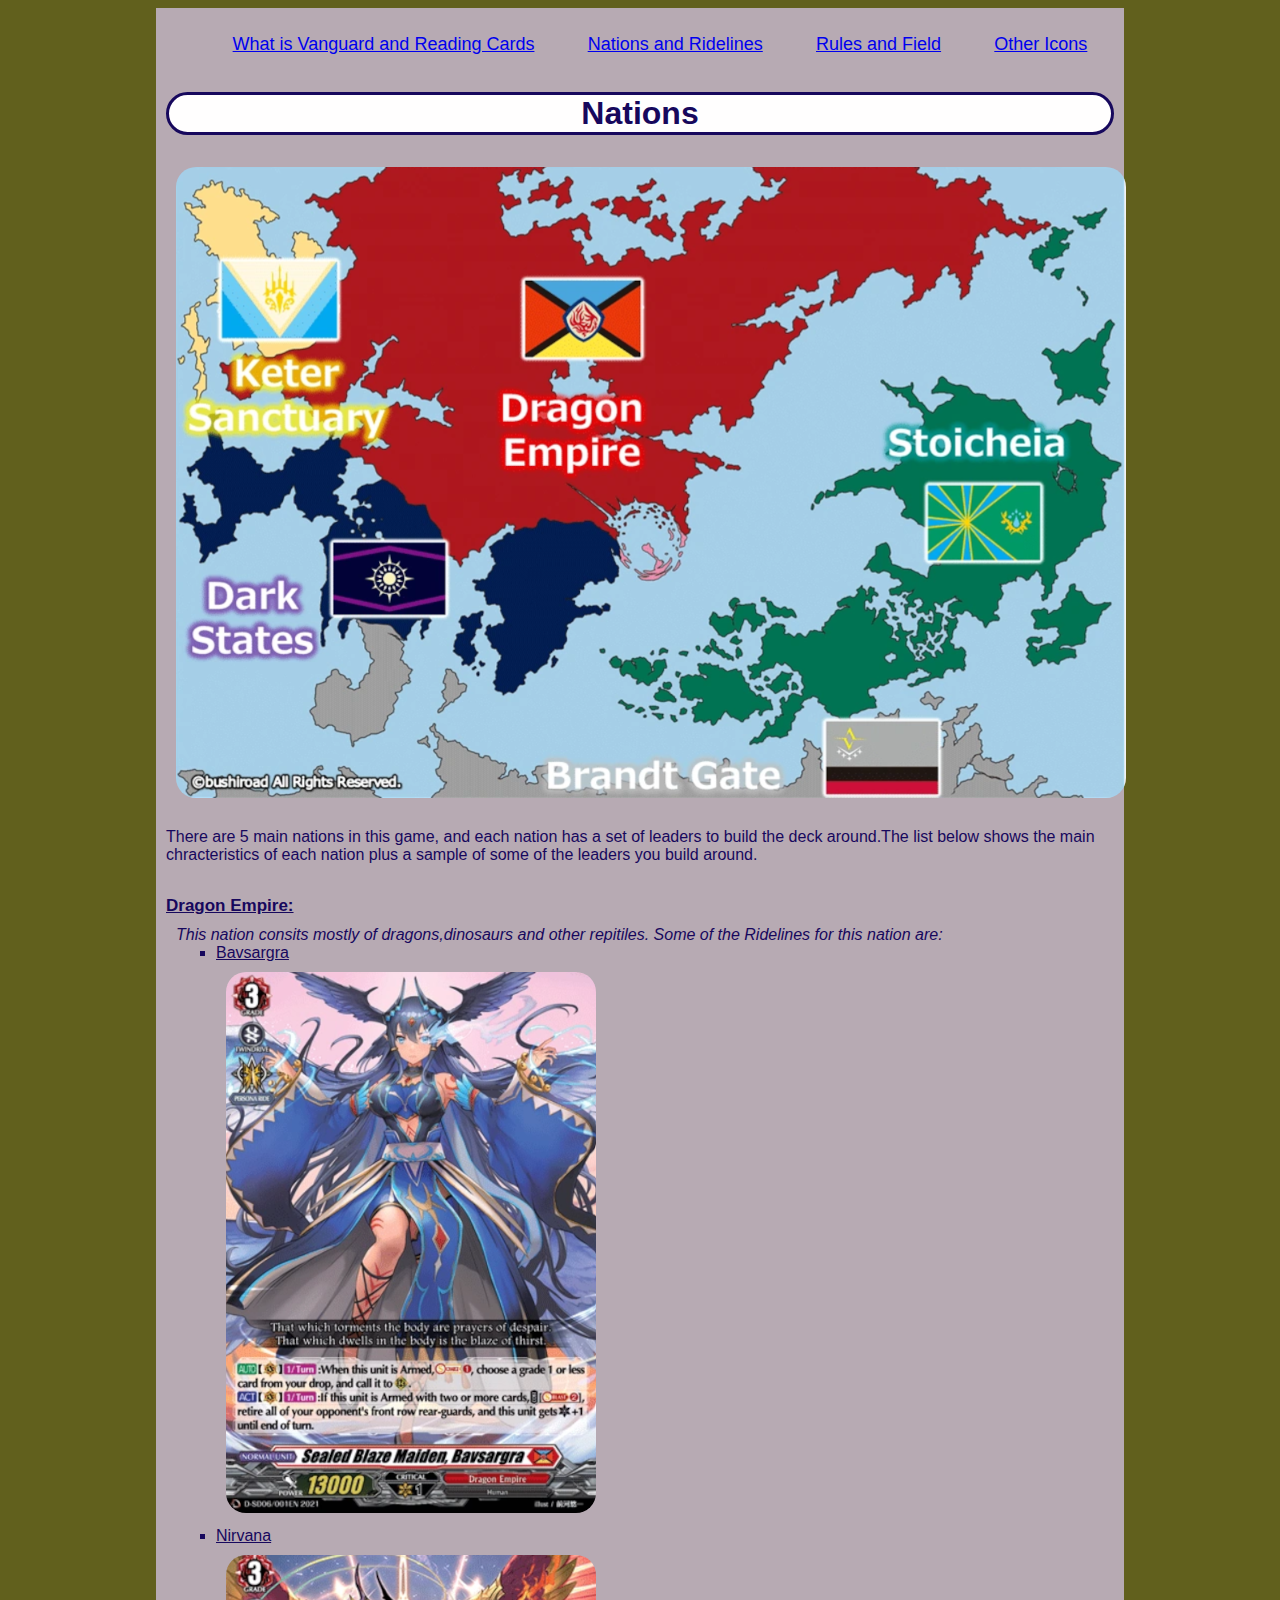
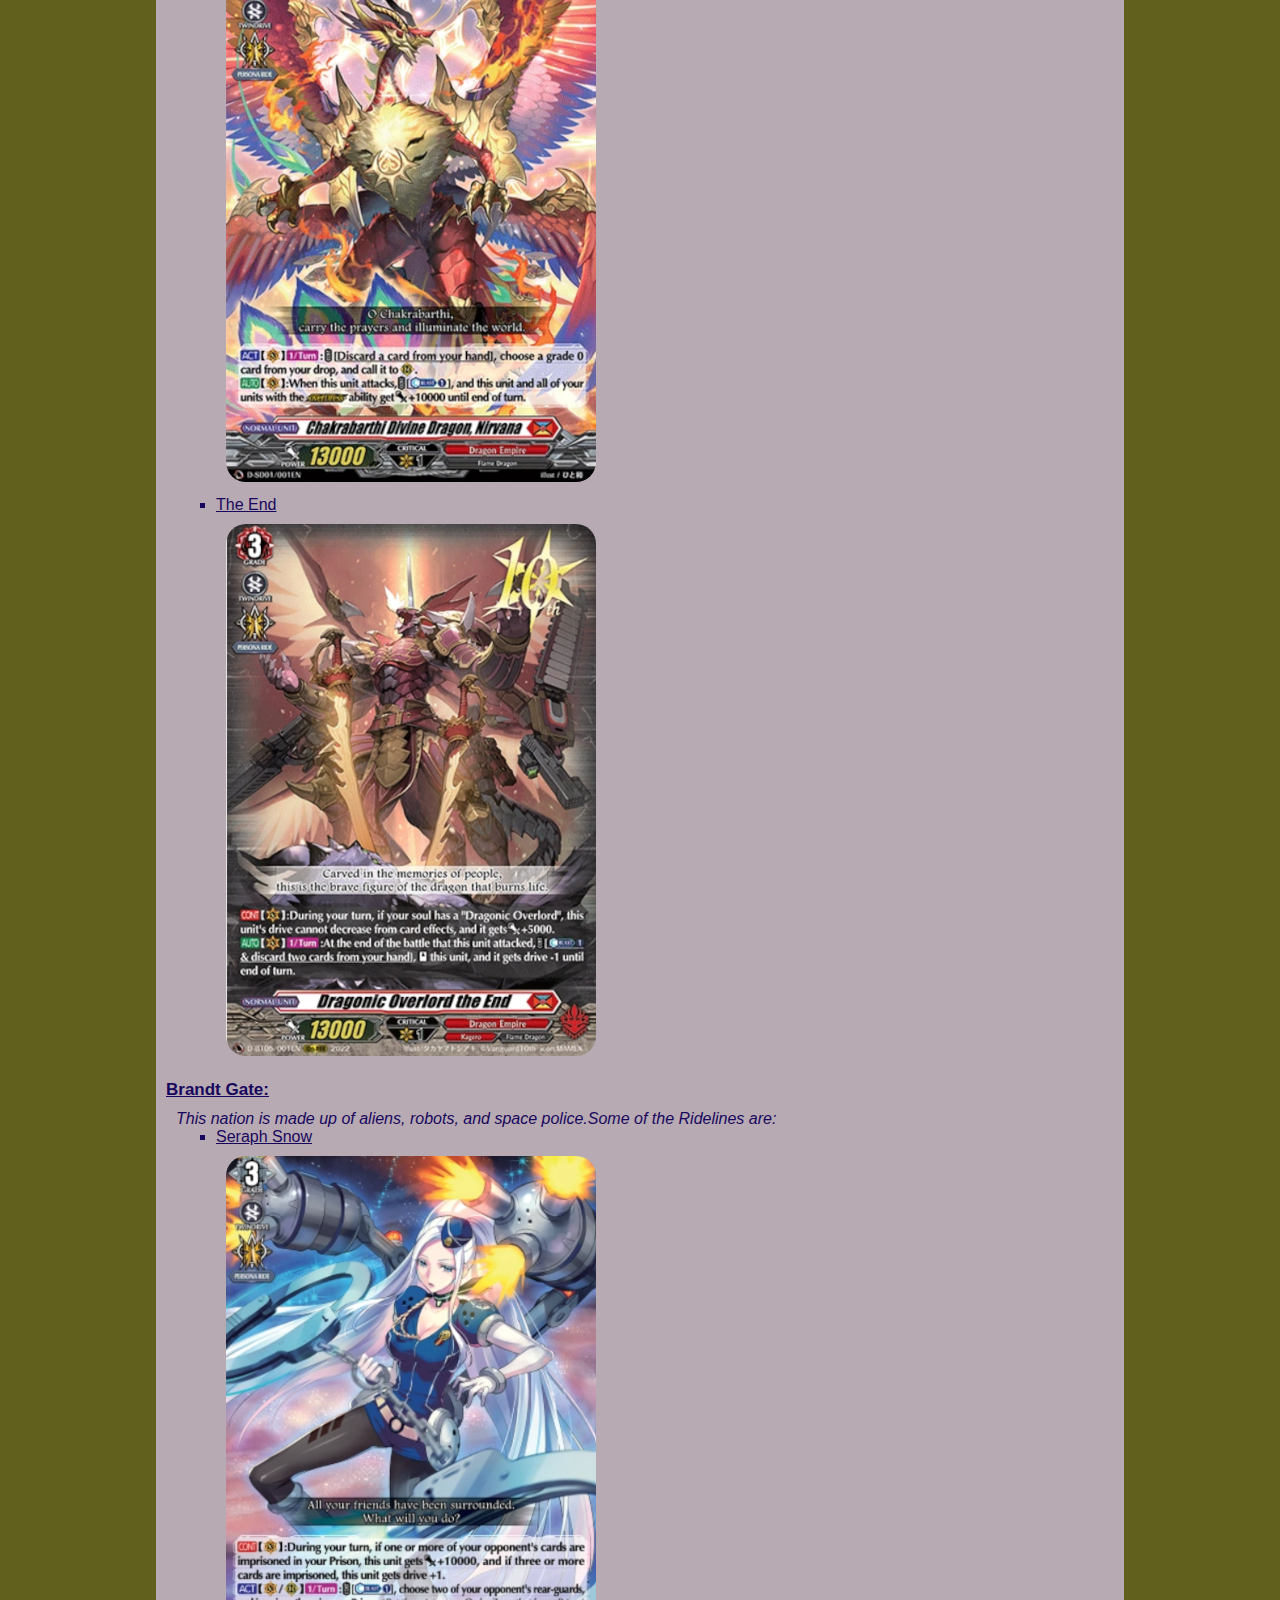
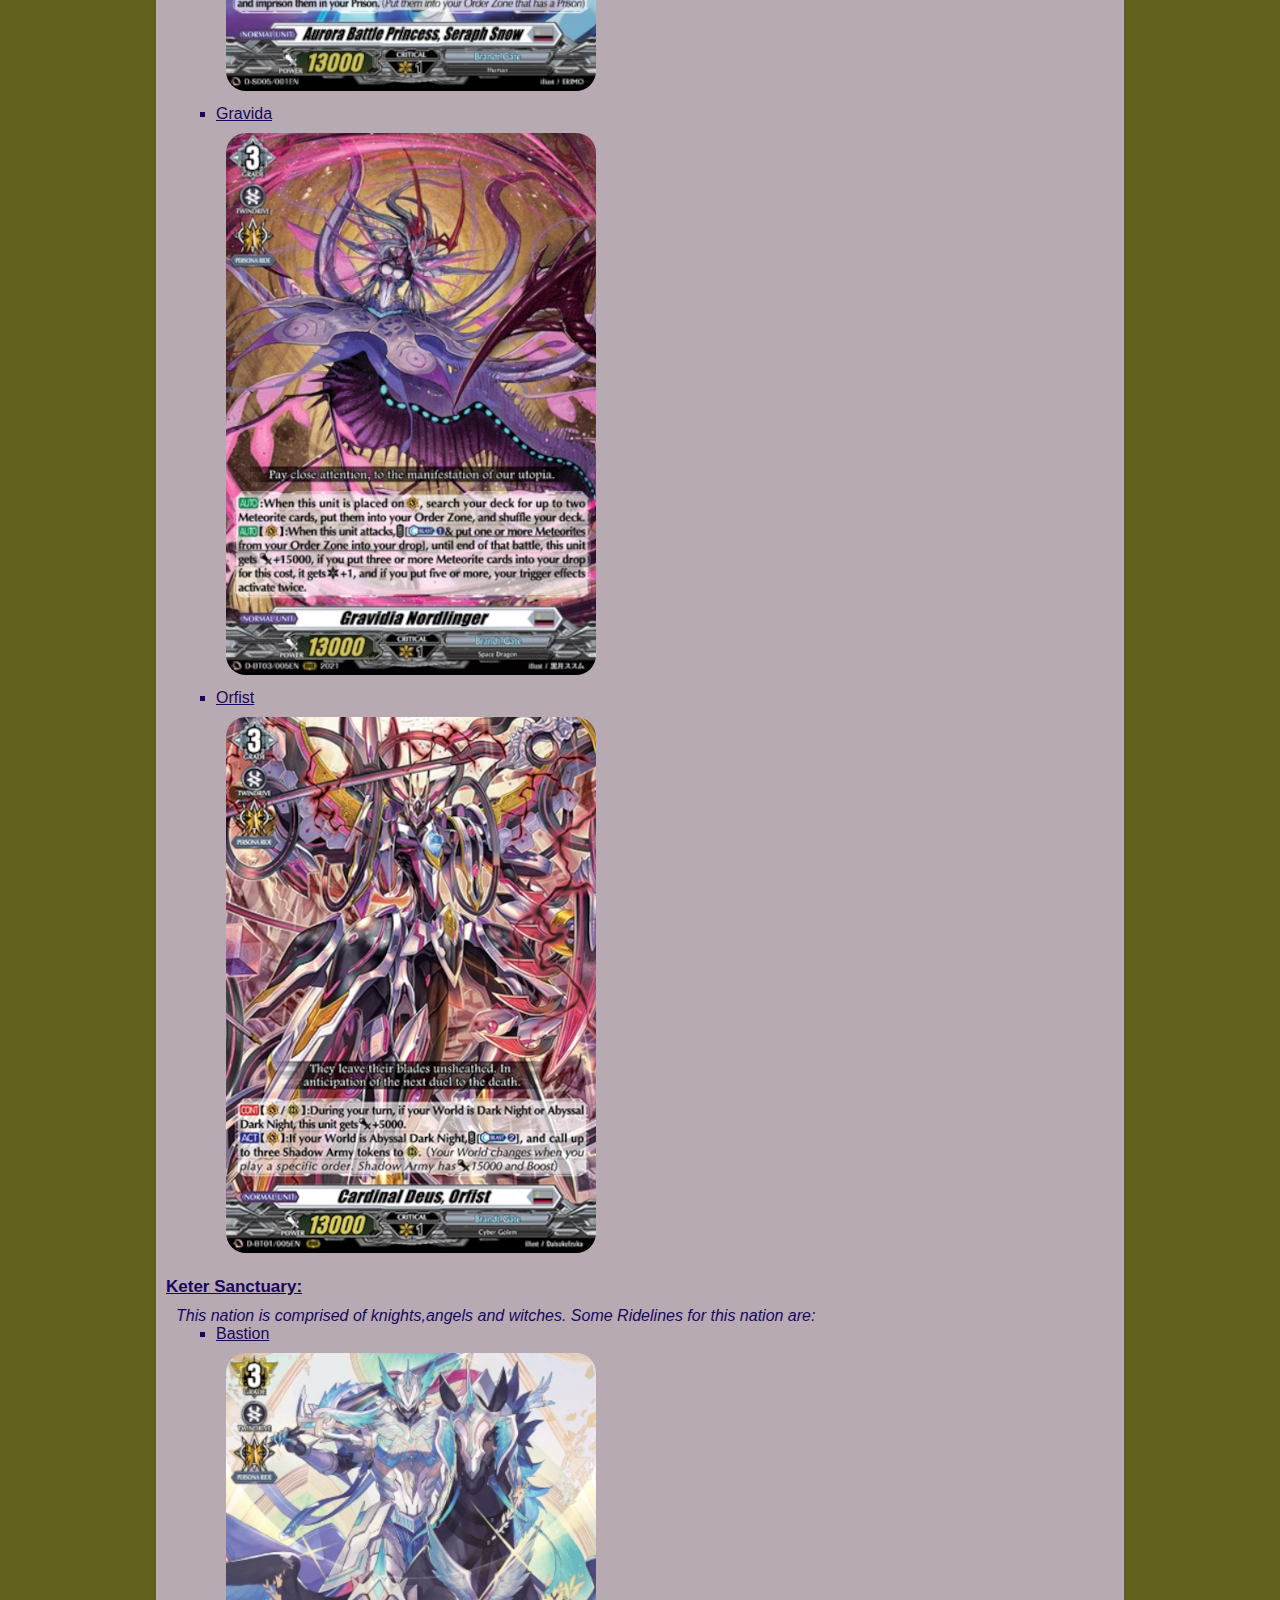
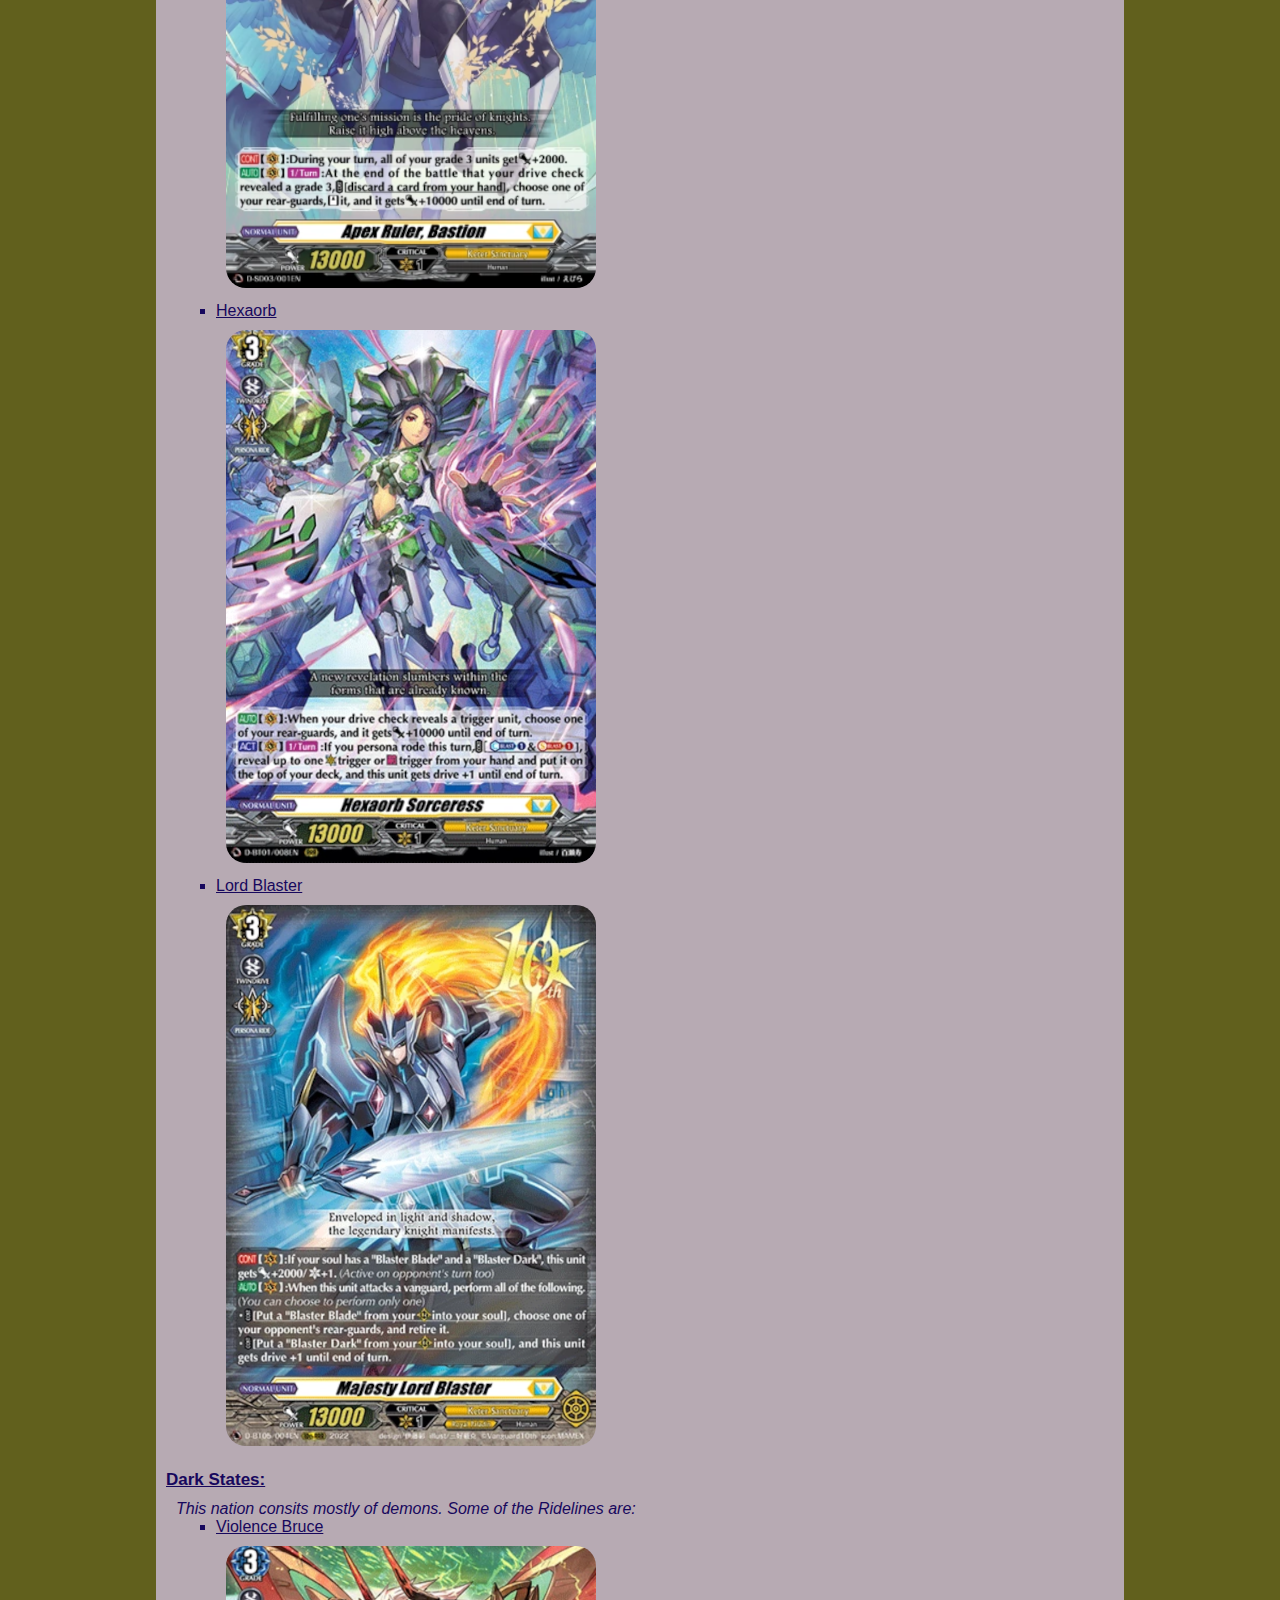
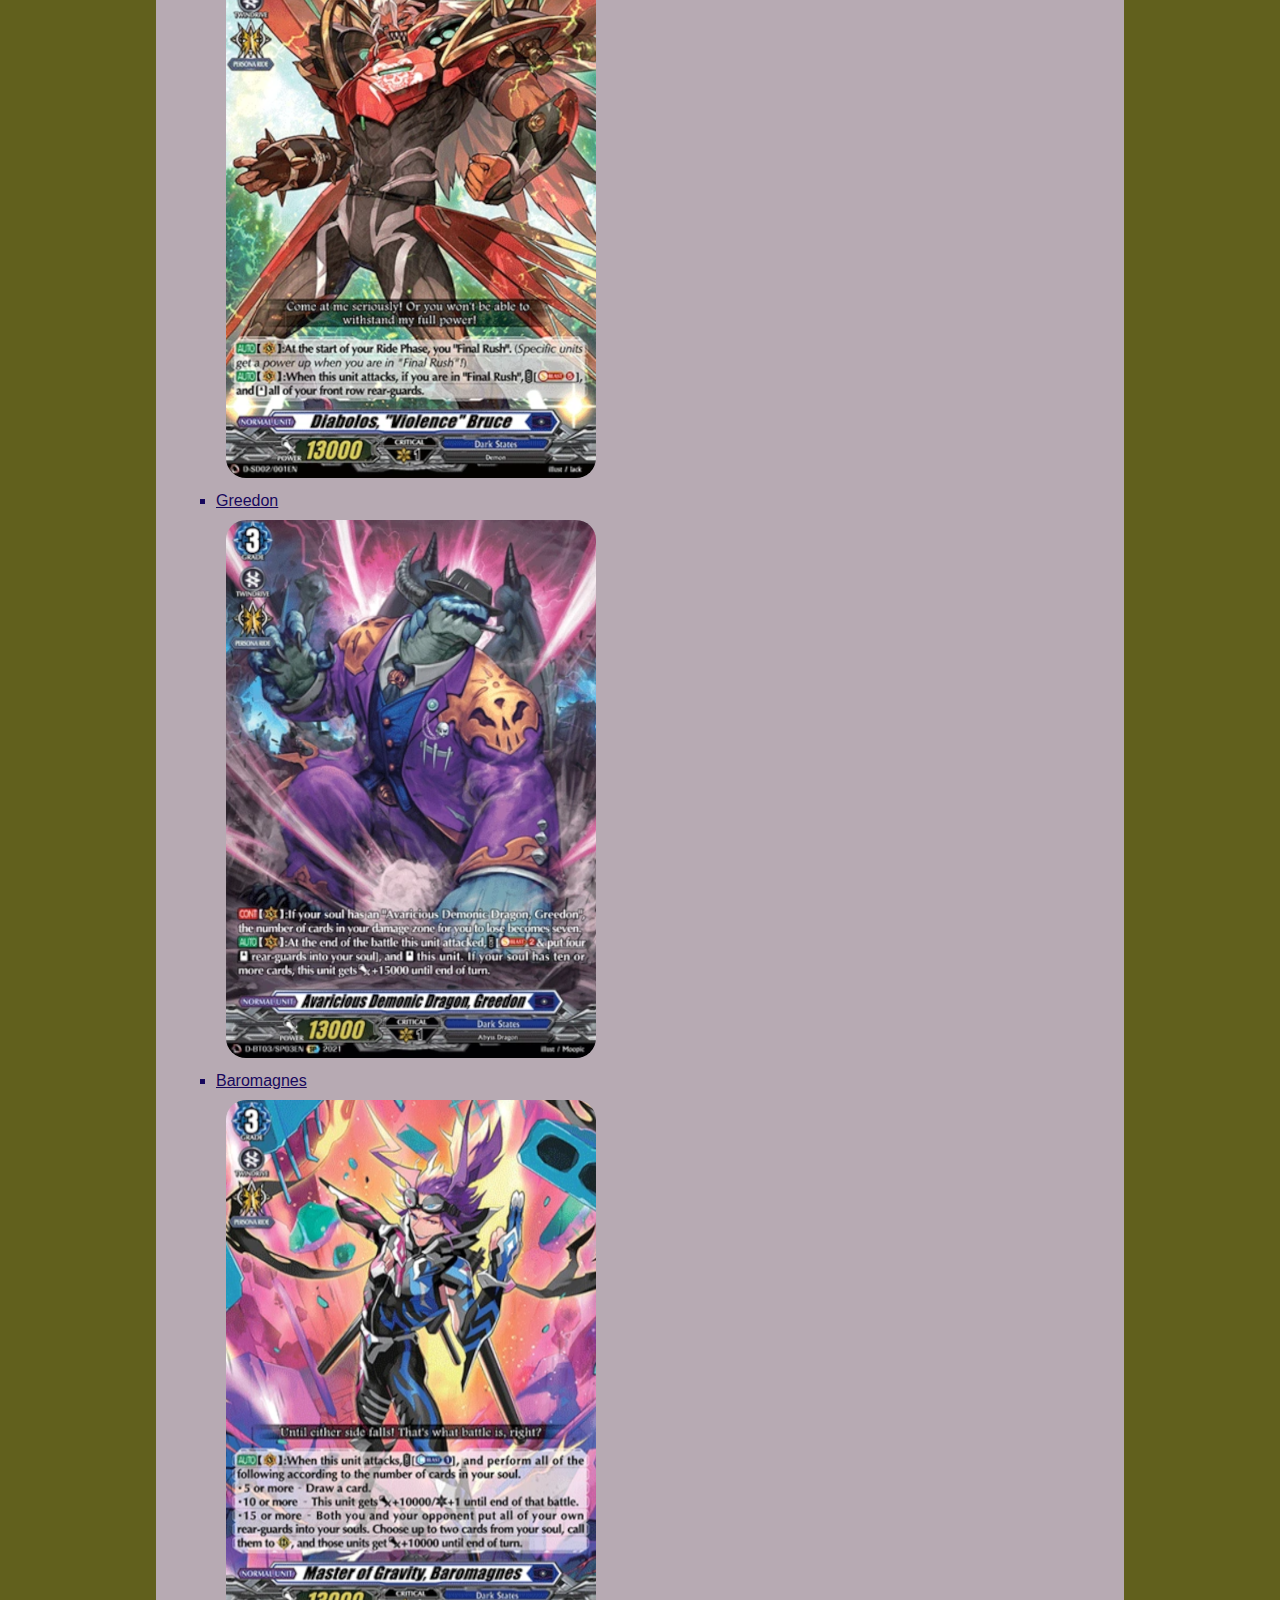
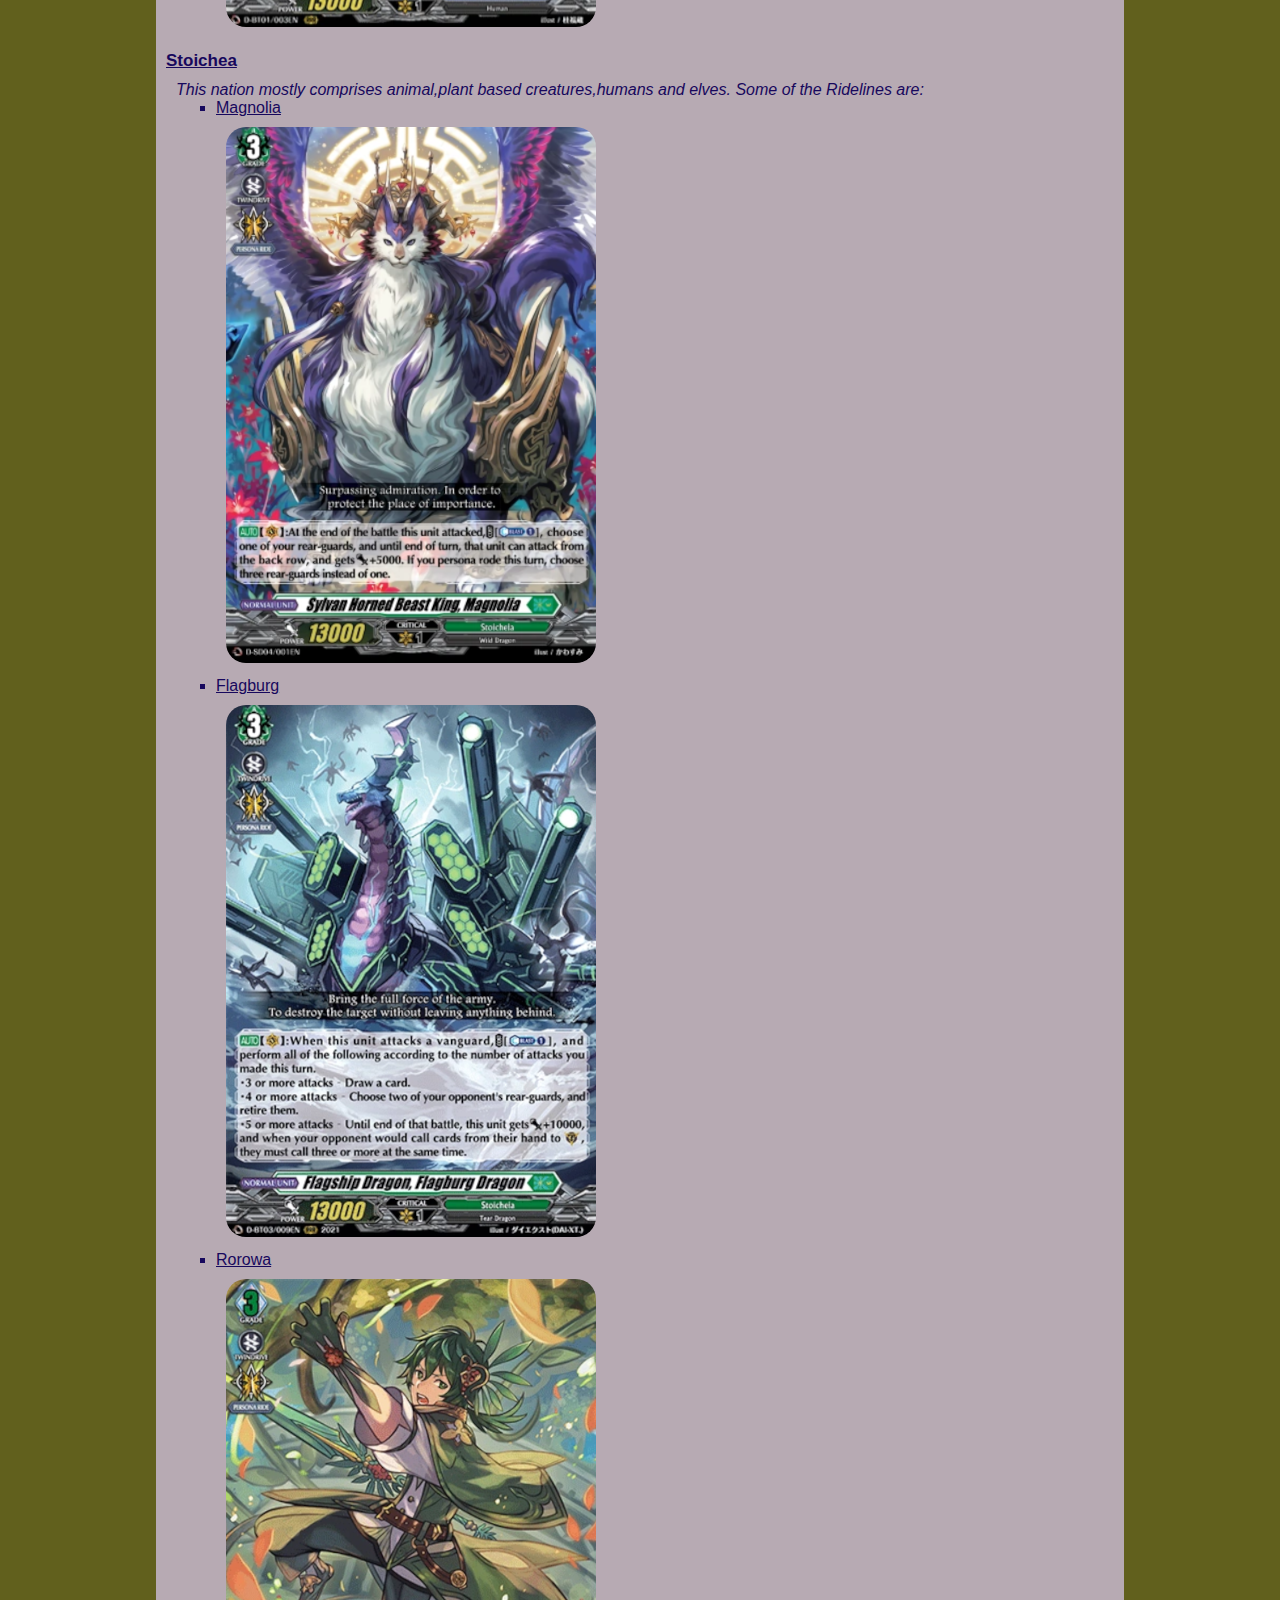
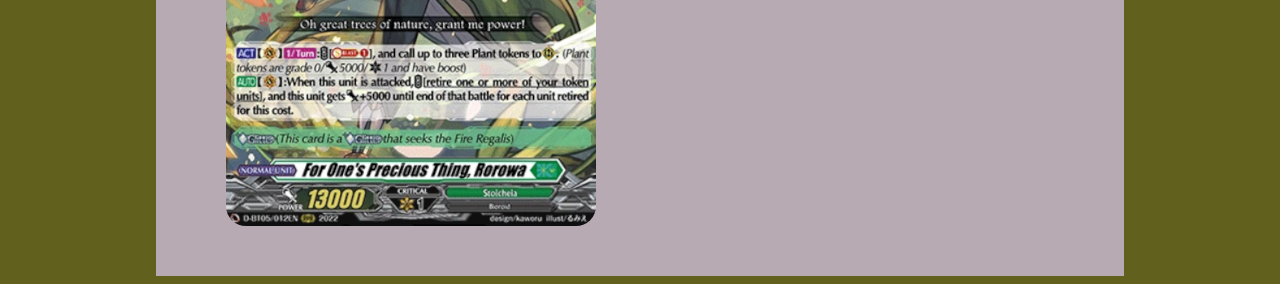
==== Nations.html @ bc77c46a "Uploaded full documents" ====
<!DOCTYPE html>
<html lang="en">

<head>
  <link
  rel="stylesheet"
  type="text/css"
  href="styles/site.css">

  <meta charset="UTF-8" >
  <meta name="viewport" content="width=device-width, initial-scale=1" >





  <title>Nations and Ridelines</title>


</head>
<body>
  <div>
  <header>
    <nav>
      <ul class="header">
        <li class="header"><a href="index.html">What is Vanguard and Reading Cards</a></li>
        <li class="header"><a href="Nations.html">Nations and Ridelines</a></li>
        <li class="header"><a href="Playfield.html">Rules and Field</a></li>
        <li class="header"><a href="Symbols.html">Other Icons</a></li>
      </ul>
    </nav>
  </header>
  <h1>Nations</h1>
  <figure><img src="images/nations.png" width="950" height="631" alt="Map showing the location of the 5 nations" ></figure>


  <p>There are 5 main nations in this game, and each nation has a set of leaders to build the deck around.The list below shows the main chracteristics of each nation plus a sample of some of the leaders you build around.</p>

  <dl>
    <dt>Dragon Empire:</dt><dd>This nation consits mostly of dragons,dinosaurs and other repitiles. Some of the Ridelines for this nation are:
      <ul>
        <li>Bavsargra<figure><img src="images/bavsa.png" width="370" height="541" alt="Woman with wings and blue dress"></figure></li>
        <li>Nirvana<figure><img src="images/nirvana.png" width="370" height="527" alt="Bird-like dragon"></figure></li>
        <li>The End<figure><img src="images/the-end.png" width="370" height="532" alt="Red dragon with guns and swords"></figure></li></ul></dd>

        <dt>Brandt Gate:</dt><dd> This nation is made up of aliens, robots, and space police.Some of the Ridelines are:
          <ul>
            <li>Seraph Snow<figure><img src="images/snow.png" width="370" height="535" alt="Woman with large handcuffs"></figure></li>
            <li>Gravida<figure><img src="images/gravidia.png" width="370" height="542" alt="Purple alien flower slug"></figure></li>
            <li>Orfist<figure><img src="images/orfist.png" width="370" height="536" alt="Armoured alien with scythe"></figure></li>
          </ul>
           </dd>

        <dt>Keter Sanctuary:</dt><dd> This nation is comprised of knights,angels and witches. Some Ridelines for this nation are:
          <ul>
            <li>Bastion<figure><img src="images/Bastion.png" alt="Knight on a horse" width="370" height="535"></figure></li>
            <li>Hexaorb<figure><img src="images/Hexaorb.png" alt="Witch with hexagons around her" width="370" height="533"></figure></li>
            <li>Lord Blaster<figure><img src="images/lord.png" alt="Knight in black armor with fire for hair" width="370" height="541"></figure></li>
          </ul></dd>


        <dt>Dark States:</dt><dd> This nation consits mostly of demons. Some of the Ridelines are:
          <ul>
            <li>Violence Bruce<figure><img src="images/bruce.png" alt="Demon in football gear" width="370" height="532"></figure></li>
            <li>Greedon<figure><img src="images/greedon.png" alt="Demon in purple suit" width="370" height="538"></figure></li>
            <li>Baromagnes<figure><img src="images/baro.png" alt="Man football gear tightsuit" width="370" height="527"></figure></li>
          </ul></dd>


        <dt>Stoichea</dt><dd>This nation mostly comprises animal,plant based creatures,humans and elves. Some of the Ridelines are:
          <ul>
            <li>Magnolia<figure><img src="images/magnolia.png" alt="Cat like creature with wings" width="370" height="536"></figure></li>
            <li>Flagburg<figure><img src="images/flagburg.png" alt="Water Dragon with cannons" width="370" height="532"></figure></li>
            <li>Rorowa<figure><img src="images/rorowa.png" alt="Man dressed in green with a sword" width="370" height="547"></figure></li>
          </ul></dd>



      </dl>
  </div>
  </body>
</html>
---- styles/site.css ----
body{
    background-color: rgb(97, 96, 29);
    font-family:Verdana, Geneva, Tahoma, sans-serif;
    color: rgb(23, 8, 93);
    display: flex;
    flex-direction: column;
}
div{
    background-color: rgb(183, 170, 179);
    display: flex;
    flex-direction: column;
    width: 75%;
    margin: auto;
    padding: 10px;
}

h1{
    font-weight: bold;
    text-align:center;
    background-color: rgb(255, 254, 254);
    border-style: solid;
    border-radius: 40px;
}

h2{
    border-style: solid;
    font-weight: bold;
    border-radius: 40px;
    text-align:center;
    background-color: rgb(255, 254, 254);
}

h3{
    text-decoration: underline;
    font-weight: bold;
}

dt{
    text-decoration: underline;
    font-weight: bold;
    font-size: 17px;
}

dd{
    font-style: italic;
    margin: 10px;
}
img{
    border-radius: 20px;
}
figure{
    margin: auto;
    padding: 10px;
}

h4{
    text-decoration: underline;
}

strong{
    font-weight: bold;
    text-decoration:underline;
}

dl li{
    text-decoration: underline;
    font-style: normal;
}


ul{
    list-style-type: square;
}

ul ul{
    list-style-type: circle;
}

ul.header{
    display: flex;
    flex-direction: row;
    list-style:none;
}

li.header{
    margin:auto;
    font-size: large;
}
.explanation{
    font-weight: bold;
}
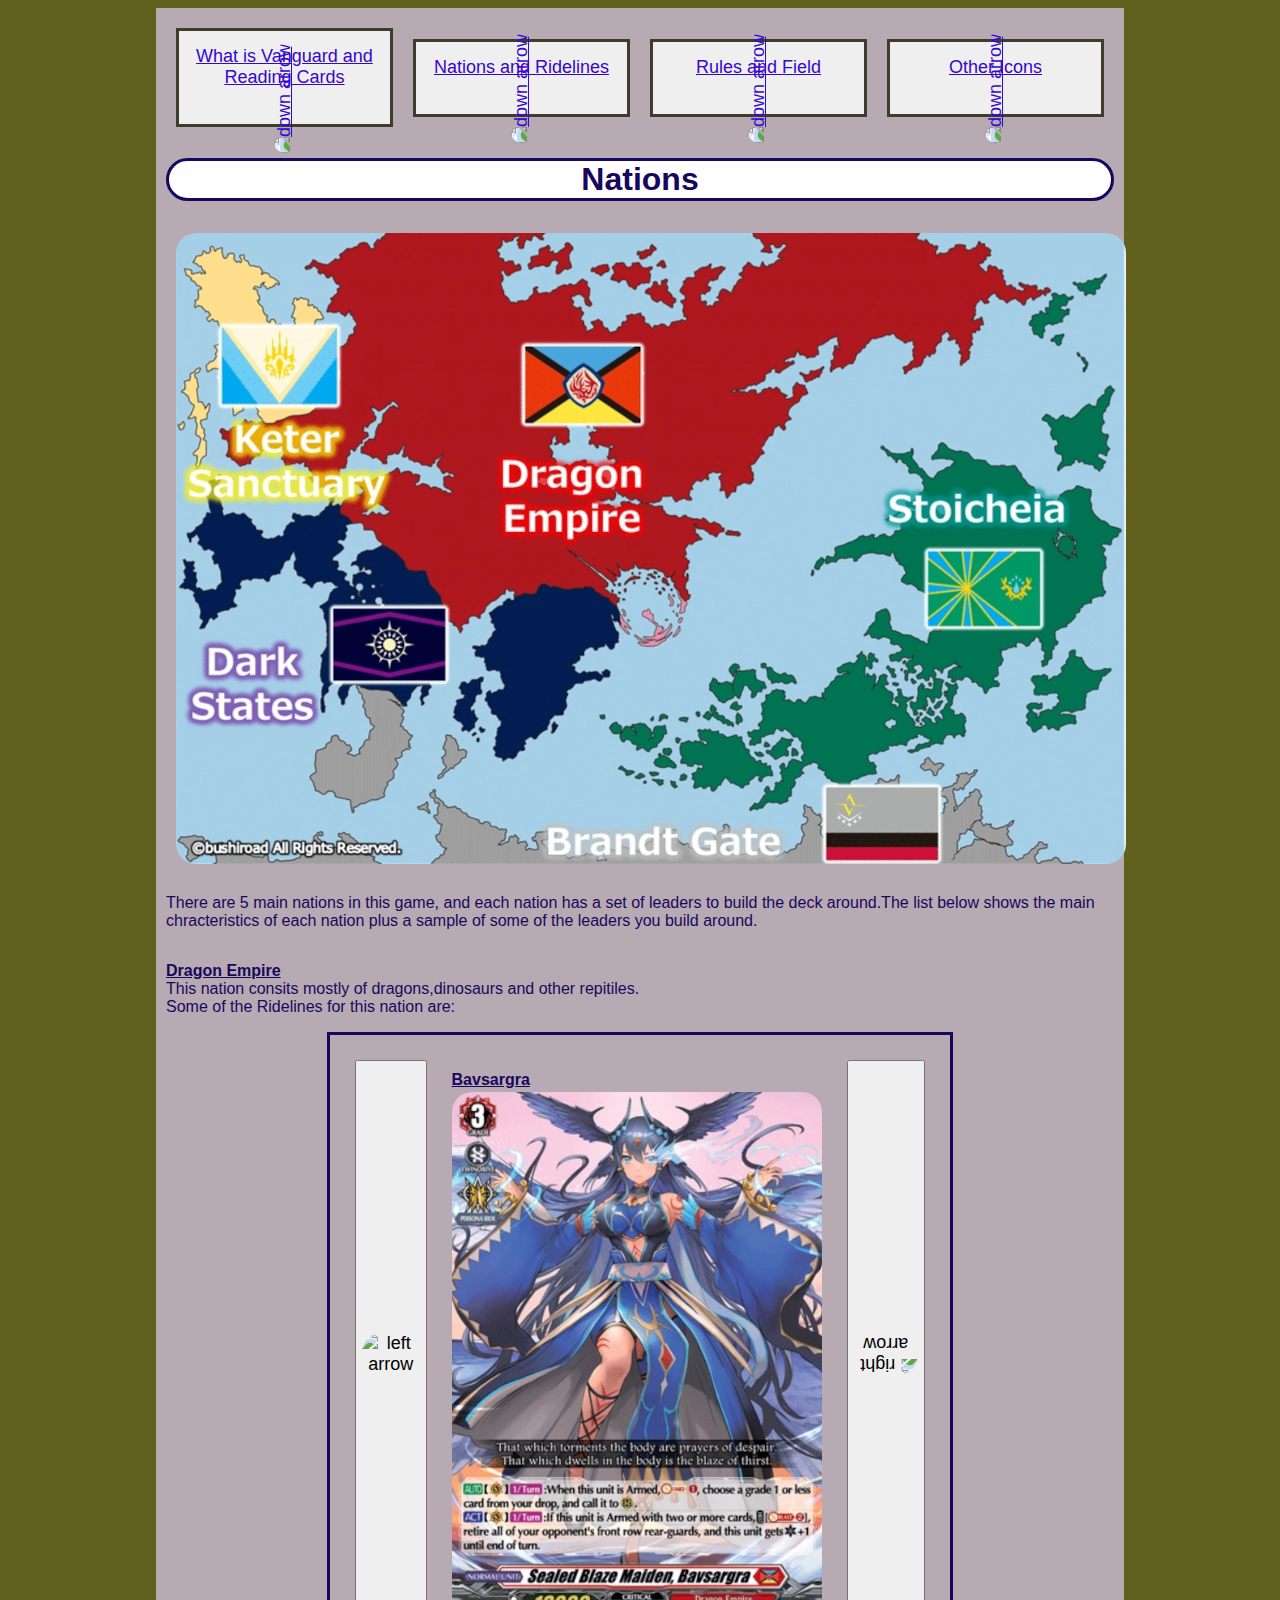
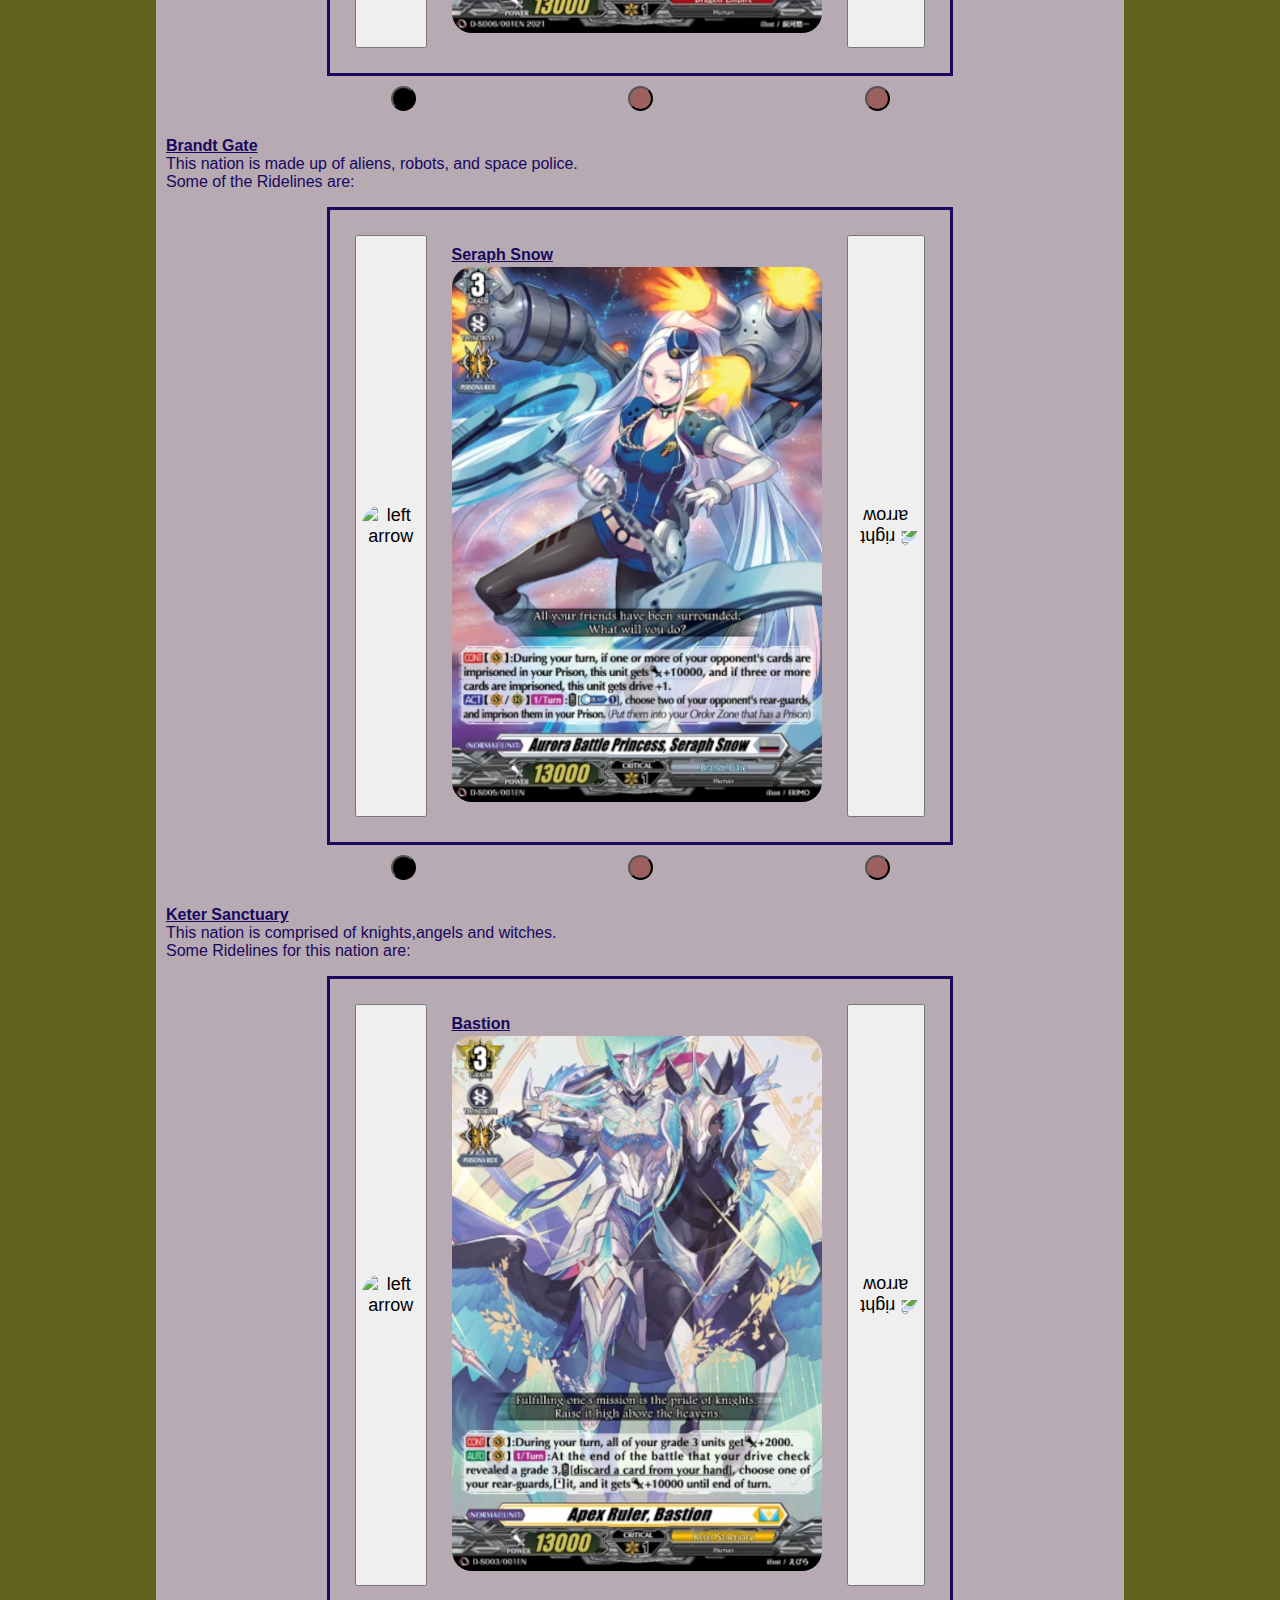
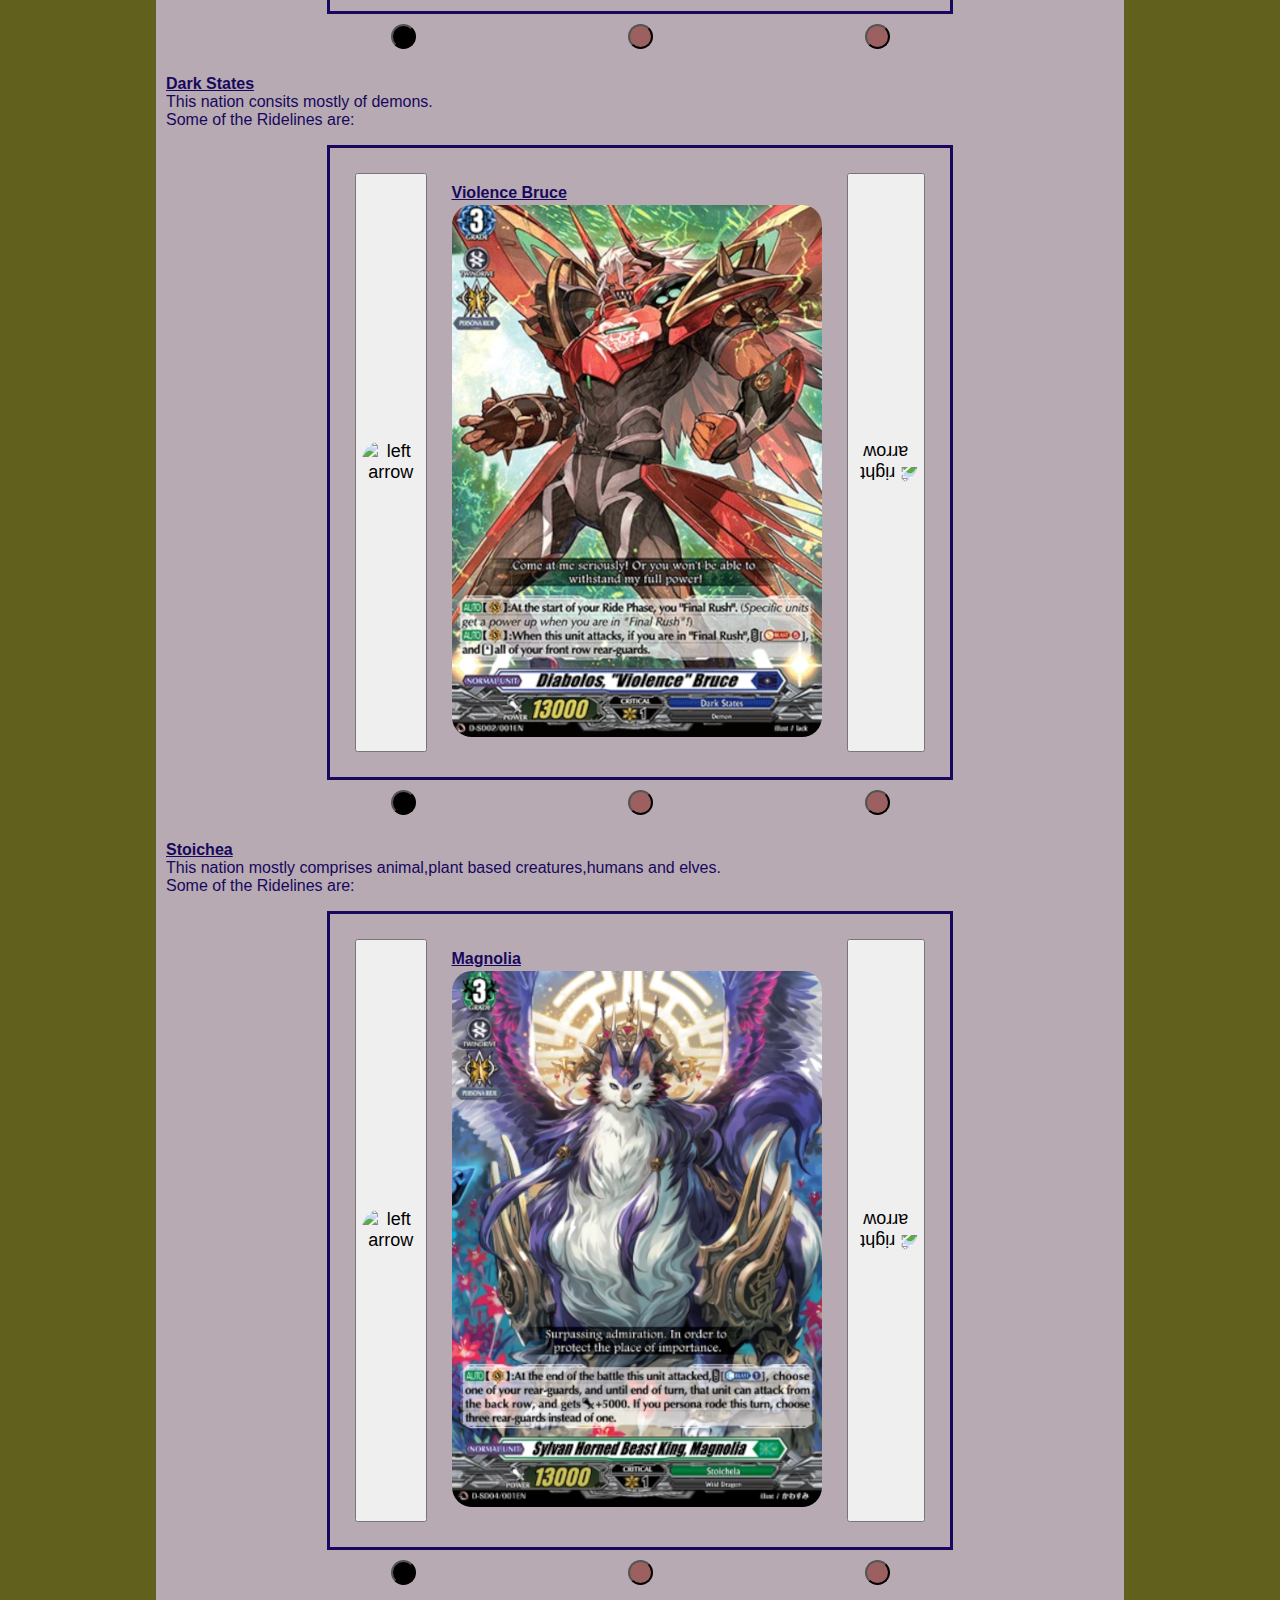
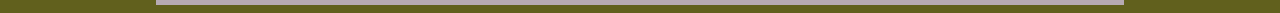
==== commit 01e5c60b: "Interactive Version" ====
--- a/Nations.html
+++ b/Nations.html
@@ -10,10 +10,6 @@
   <meta charset="UTF-8" >
   <meta name="viewport" content="width=device-width, initial-scale=1" >
 
-
-
-
-
   <title>Nations and Ridelines</title>
 
 
@@ -21,62 +17,169 @@
 <body>
   <div>
   <header>
-    <nav>
-      <ul class="header">
-        <li class="header"><a href="index.html">What is Vanguard and Reading Cards</a></li>
-        <li class="header"><a href="Nations.html">Nations and Ridelines</a></li>
-        <li class="header"><a href="Playfield.html">Rules and Field</a></li>
-        <li class="header"><a href="Symbols.html">Other Icons</a></li>
-      </ul>
-    </nav>
+    <nav class="header" >
+      <div class="header">
+        <button id="vanread">What is Vanguard and Reading Cards<img class="down" src="images/left-arrow.svg" alt="down arrow" width="40"></button>
+        <div class="cards hidden ">
+         <a href="index.html#vanguard">What is Vanguard</a>
+         <a href="index.html#types">Types of cards</a>
+         <a href="index.html#reading">How to read cards</a>
+         <a href="index.html#trigger">Types of triggers</a>
+        </div></div>
+
+        <div class="header">
+          <button id="natride">Nations and Ridelines<img class="down" src="images/left-arrow.svg" alt="down arrow" width="40"></button>
+      <div class="nations hidden">
+        <a href="nations.html#map" >Map</a>
+        <a href="nations.html#empire">Dragon Empire</a>
+        <a href="nations.html#gate">Brandt Gate</a>
+        <a href="nations.html#chiea">Stoichea</a>
+        <a href="nations.html#sanctuary">Keter Sanctuary</a>
+      </div></div>
+
+      <div class="header">
+        <button id="rulefield">Rules and Field<img class="down" src="images/left-arrow.svg" alt="down arrow" width="40"></button>
+        <div class="field hidden">
+          <a href="playfield.html#deck">Deck Prepartions</a>
+          <a href="playfield.html#field">Playing Field</a>
+          <a href="playfield.html#before">Before you start playing</a>
+          <a href="playfield.html#phases">Phases</a>
+        </div></div>
+
+
+      <div class="header">
+        <button id="icon">Other Icons<img class="down" src="images/left-arrow.svg" alt="down arrow" width="40"></button>
+        <div class="icons  hidden">
+          <a href="symbols.html#skill-icon">Skill Icons</a>
+          <a href="symbols.html#ability-icon">Card Ability Icons</a>
+        </div></div>
+  </nav>
   </header>
-  <h1>Nations</h1>
+
+  <h1 id="map">Nations</h1>
+  <!--Company: Bushiroad-->
   <figure><img src="images/nations.png" width="950" height="631" alt="Map showing the location of the 5 nations" ></figure>
 
 
   <p>There are 5 main nations in this game, and each nation has a set of leaders to build the deck around.The list below shows the main chracteristics of each nation plus a sample of some of the leaders you build around.</p>
 
-  <dl>
-    <dt>Dragon Empire:</dt><dd>This nation consits mostly of dragons,dinosaurs and other repitiles. Some of the Ridelines for this nation are:
-      <ul>
-        <li>Bavsargra<figure><img src="images/bavsa.png" width="370" height="541" alt="Woman with wings and blue dress"></figure></li>
-        <li>Nirvana<figure><img src="images/nirvana.png" width="370" height="527" alt="Bird-like dragon"></figure></li>
-        <li>The End<figure><img src="images/the-end.png" width="370" height="532" alt="Red dragon with guns and swords"></figure></li></ul></dd>
+  <p id="empire"><strong>Dragon Empire</strong><br>This nation consits mostly of dragons,dinosaurs and other repitiles.<br>Some of the Ridelines for this nation are:</p>
+  <div class="carousel">
 
-        <dt>Brandt Gate:</dt><dd> This nation is made up of aliens, robots, and space police.Some of the Ridelines are:
-          <ul>
-            <li>Seraph Snow<figure><img src="images/snow.png" width="370" height="535" alt="Woman with large handcuffs"></figure></li>
-            <li>Gravida<figure><img src="images/gravidia.png" width="370" height="542" alt="Purple alien flower slug"></figure></li>
-            <li>Orfist<figure><img src="images/orfist.png" width="370" height="536" alt="Armoured alien with scythe"></figure></li>
-          </ul>
-           </dd>
+    <button id="last2"><img src="images/left-arrow.svg" alt="left arrow" width="50"></button>
 
-        <dt>Keter Sanctuary:</dt><dd> This nation is comprised of knights,angels and witches. Some Ridelines for this nation are:
-          <ul>
-            <li>Bastion<figure><img src="images/Bastion.png" alt="Knight on a horse" width="370" height="535"></figure></li>
-            <li>Hexaorb<figure><img src="images/Hexaorb.png" alt="Witch with hexagons around her" width="370" height="533"></figure></li>
-            <li>Lord Blaster<figure><img src="images/lord.png" alt="Knight in black armor with fire for hair" width="370" height="541"></figure></li>
-          </ul></dd>
+    <div class="slides2">
+       <!--Company:Busiroad Illustrator:前河悠一-->
+      <p class="slide2" id="slide1"><strong>Bavsargra</strong><img src="images/bavsa.png" width="370" height="541" alt="Woman with wings and blue dress" ></p>
+      <!--Company:Busiroad Illustrator:ひと和-->
+      <p class="slide2 hidden" id="slide2"><strong>Nirvana</strong><img src="images/nirvana.png" width="370" height="527" alt="Bird-like dragon" ></p>
+      <!--Company:Busiroad Illustrator:タカヤマトシアキ-->
+      <p class="slide2 hidden" id="slide3"><strong>The End</strong><img src="images/the-end.png" width="370" height="532" alt="Red dragon with guns and swords" ></p>
+    </div>
+   <button id="next2"><img class="right" src="images/left-arrow.svg" alt="right arrow" width="50"></button>
+  </div>
+  <div class="circles">
+    <button class="circle active" id="dot1"></button>
+    <button class="circle" id="dot2"></button>
+    <button class="circle" id="dot3"></button>
+   </div>
 
+  <p id="gate"><strong>Brandt Gate</strong><br>This nation is made up of aliens, robots, and space police.<br>Some of the Ridelines are:</p>
 
-        <dt>Dark States:</dt><dd> This nation consits mostly of demons. Some of the Ridelines are:
-          <ul>
-            <li>Violence Bruce<figure><img src="images/bruce.png" alt="Demon in football gear" width="370" height="532"></figure></li>
-            <li>Greedon<figure><img src="images/greedon.png" alt="Demon in purple suit" width="370" height="538"></figure></li>
-            <li>Baromagnes<figure><img src="images/baro.png" alt="Man football gear tightsuit" width="370" height="527"></figure></li>
-          </ul></dd>
+  <div class="carousel">
 
+    <button id="last"><img src="images/left-arrow.svg" alt="left arrow" width="50"></button>
 
-        <dt>Stoichea</dt><dd>This nation mostly comprises animal,plant based creatures,humans and elves. Some of the Ridelines are:
-          <ul>
-            <li>Magnolia<figure><img src="images/magnolia.png" alt="Cat like creature with wings" width="370" height="536"></figure></li>
-            <li>Flagburg<figure><img src="images/flagburg.png" alt="Water Dragon with cannons" width="370" height="532"></figure></li>
-            <li>Rorowa<figure><img src="images/rorowa.png" alt="Man dressed in green with a sword" width="370" height="547"></figure></li>
-          </ul></dd>
+    <div class="slides3">
+      <!--Company:Busiroad Illustrator: CLAMP.ST ERIMO-->
+      <p class="slide3" id="slide4"><strong>Seraph Snow</strong><img src="images/snow.png" width="370" height="535" alt="Woman with large handcuffs"></p>
+      <!--Company:Busiroad Illustrator:黒井ススム-->
+      <p class="slide3 hidden" id="slide5"><strong>Gravida</strong><img src="images/gravidia.png" width="370" height="542" alt="Purple alien flower slug" ></p>
+      <!--Company:Busiroad Illustrator:DaisukeIzuka-->
+      <p class="slide3 hidden" id="slide6"><strong>Orfist</strong><img src="images/orfist.png" width="370" height="536" alt="Armoured alien with scythe"></p>
+    </div>
+
+   <button id="next"><img class="right" src="images/left-arrow.svg" alt="right arrow" width="50"></button>
+
+  </div>
+  <div class="circles">
+    <button class="circle2 active" id="dot4"></button>
+    <button class="circle2" id="dot5"></button>
+    <button class="circle2" id="dot6"></button>
+   </div>
+
+  <p id="sanctuary"><strong>Keter Sanctuary</strong><br>This nation is comprised of knights,angels and witches.<br>Some Ridelines for this nation are:</p>
+
+  <div class="carousel">
+
+    <button id="last3"><img src="images/left-arrow.svg" alt="left arrow" width="50"></button>
+    <div class="slides4">
+      <!--Company:Busiroad Illustraor: CLAMP.ST  えびら-->
+      <p class="slide4" id="slide7"><strong>Bastion</strong><img src="images/Bastion.png" alt="Knight on a horse" width="370" height="535"></p>
+      <!--Company:Busiroad Illustrator:百瀬寿-->
+      <p class="slide4 hidden" id="slide8"><strong>Hexaorb</strong><img src="images/Hexaorb.png" alt="Witch with hexagons around her" width="370" height="533"></p>
+      <!--Company:Busiroad Illustrators:伊藤彰 / 三好載克-->
+      <p class="slide4 hidden" id="slide9"><strong>Lord Blaster</strong><img src="images/lord.png" alt="Knight in black armor with fire for hair" width="370" height="541"></p>
 
 
 
-      </dl>
+    </div>
+   <button id="next3"><img class="right" src="images/left-arrow.svg" alt="right arrow" width="50"></button>
   </div>
+  <div class="circles">
+    <button class="circle3 active" id="dot7"></button>
+    <button class="circle3" id="dot8"></button>
+    <button class="circle3" id="dot9"></button>
+   </div>
+
+  <p id="states"><strong>Dark States</strong><br>This nation consits mostly of demons.<br>Some of the Ridelines are:</p>
+  <div class="carousel">
+    <button id="last4"><img src="images/left-arrow.svg" alt="left arrow" width="50"></button>
+    <div class="slides5">
+      <!--Bushiroad Illustrator: CLAMP.ST lack-->
+      <p class="slide5" id="id10"><strong>Violence Bruce</strong><img src="images/bruce.png" alt="Demon in football gear" width="370" height="532"></p>
+      <!--Company: Bushiroad Illustator:Moopic-->
+      <p class="slide5 hidden" id="id11"><strong>Greedon</strong><img src="images/greedon.png" alt="Demon in purple suit" width="370" height="538"></p>
+
+      <!--Company: Bushiroad Illustator:桂福蔵-->
+      <p class="slide5 hidden" id="id12"><strong>Baromagnes</strong><img src="images/baro.png" alt="Man football gear tightsuit" width="370" height="527"></p>
+    </div>
+
+  <button id="next4"><img class="right" src="images/left-arrow.svg" alt="right arrow" width="50"></button>
+  </div>
+  <div class="circles">
+    <button class="circle4 active" id="dot10"></button>
+    <button class="circle4" id="dot11"></button>
+    <button class="circle4" id="dot12"></button>
+   </div>
+
+    <p id="chiea"><strong>Stoichea</strong><br>This nation mostly comprises animal,plant based creatures,humans and elves.<br>Some of the Ridelines are:</p>
+    <div class="carousel">
+      <button id="last5"><img src="images/left-arrow.svg" alt="left arrow" width="50"></button>
+      <div class="slides6">
+        <!--Company: Bushiroad Illustrator:CLAPM ST-->
+        <p class="slide6" id="13"><strong>Magnolia</strong><img src="images/magnolia.png" alt="Cat like creature with wings" width="370" height="536"></p>
+        <!--Company: Bushiroad Illustrator:ダイエクスト(DAI-XT.)-->
+        <p class="slide6 hidden" id="14"><strong>Flagburg</strong><img src="images/flagburg.png" alt="Water Dragon with cannons" width="370" height="532"></p>
+        <!--Bushiroad Illustrator:kaworu / るみえ-->
+        <p class="slide6 hidden" id="15"><strong>Rorowa</strong><img src="images/rorowa.png" alt="Man dressed in green with a sword" width="370" height="547"></p>
+
+      </div>
+      <button id="next5"><img class="right" src="images/left-arrow.svg" alt="right arrow" width="50"></button>
+
+ </div>
+ <div class="circles">
+  <button class="circle5 active" id="dot13"></button>
+  <button class="circle5" id="dot14"></button>
+  <button class="circle5" id="dot15"></button>
+ </div>
+  </div>
+  <script src="scripts/jquery-3.6.1.js"></script>
+  <script src="scripts/navbar.js"></script>
+  <script src="scripts/carousel-dragon-empire.js"></script>
+  <script src="scripts/carousel-brandt-gate.js"></script>
+  <script src="scripts/carousel-keter-sanctuary.js"></script>
+  <script src="scripts/carousel-dark-states.js"></script>
+  <script src="scripts/carousel-stoichea.js"></script>
   </body>
 </html>
--- a/styles/site.css
+++ b/styles/site.css
@@ -76,16 +76,93 @@
     list-style-type: circle;
 }
 
-ul.header{
+nav {
+    top:1px;
     display: flex;
     flex-direction: row;
-    list-style:none;
 }
 
-li.header{
-    margin:auto;
+button{
+    margin: 15px;
     font-size: large;
+    padding: .3em;
+}
+button:hover{
+    cursor:pointer;
 }
 .explanation{
     font-weight: bold;
 }
+
+.hidden{
+    display:none !important
+}
+
+.header .cards{
+    z-index: 2;
+}
+.cards a{
+    margin-top: 10px;
+}
+
+nav button{
+    margin: auto;
+    text-decoration: underline;
+    color: rgb(54, 7, 207);
+    border: solid;
+    padding: 15px;
+    border-color:rgb(61, 61, 41)
+}
+
+.nations a{
+    margin-top: 5px;
+    z-index: 2;
+    display: block;
+}
+
+.container{
+    background-color: white;
+    margin: 0 auto;
+}
+div div.carousel{
+    display: flex;
+    flex-direction: row;
+}
+.carousel{
+    max-width: 600px;
+}
+.circles{
+    display: flex;
+    flex-direction: row;
+    margin: auto;
+}
+.circles button{
+  height: 25px;
+  width: 25px;
+  background-color: rgb(157, 96, 96);
+  border-radius: 50%;
+  display: inline-block;
+  margin: auto;
+}
+
+.circles .active{
+    background-color: rgb(0, 0, 0);
+}
+
+
+.carousel p img{
+    margin-top: 3px;
+    object-fit: contain;
+}
+
+.carousel{
+    border:solid;
+}
+
+.right{
+    transform: rotate(0.5turn);
+}
+
+.down{
+    transform: rotate(0.75turn);
+}
